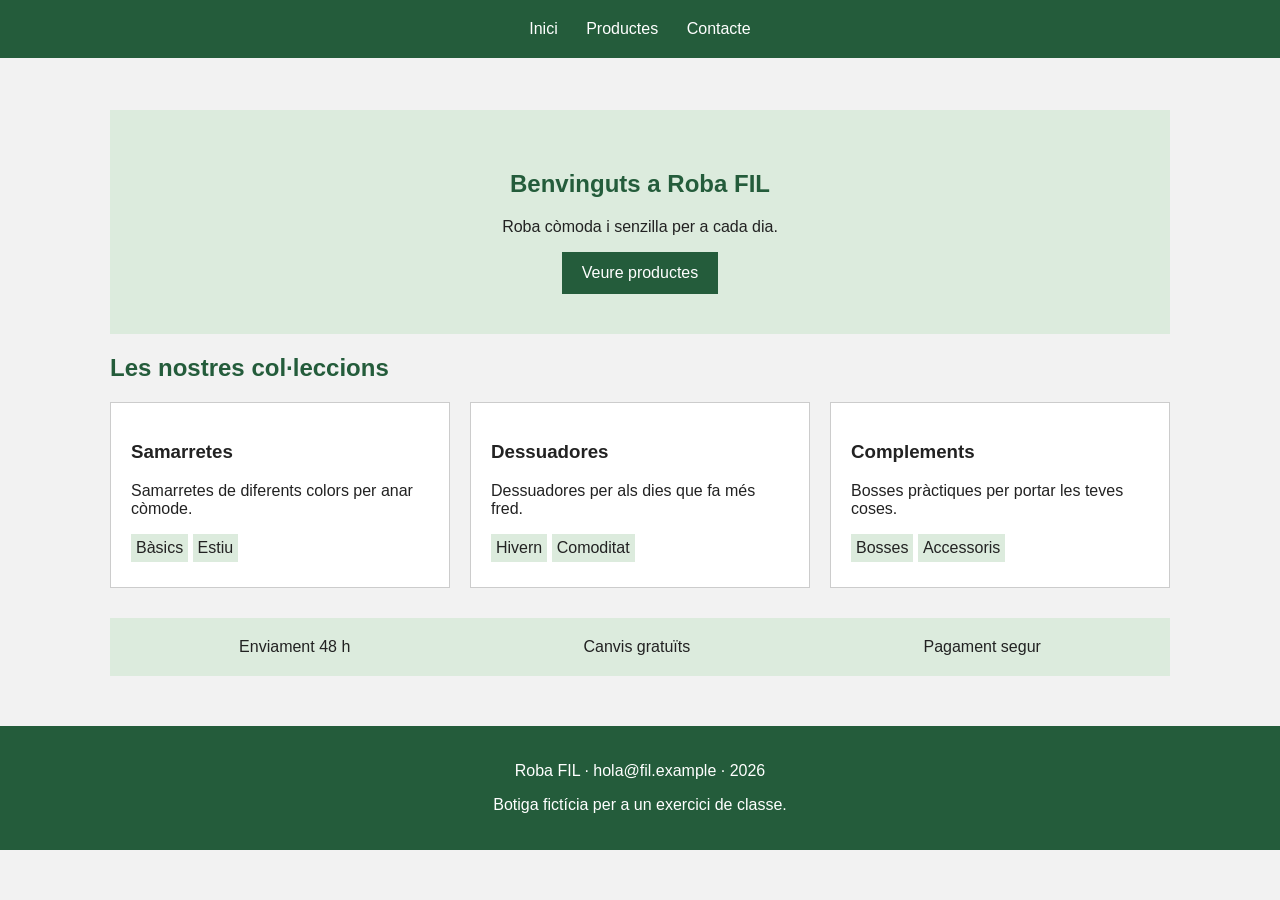
==== index.html @ 261aa721 "Crea la pagina inicial amb colleccions i beneficis" ====
<!DOCTYPE html>
<html lang="ca">
<head>
    <meta charset="UTF-8">
    <meta name="viewport" content="width=device-width, initial-scale=1.0">
    <title>Inici - Roba FIL</title>
    <link rel="stylesheet" href="global.css">
    <style>
        .hero {
            background-color: #dcebdd;
            padding: 40px 20px;
            text-align: center;
        }

        .coleccions {
            display: flex;
            flex-wrap: wrap;
            gap: 20px;
        }

        .carta {
            flex: 1 1 260px;
            background-color: white;
            border: 1px solid #ccc;
            padding: 20px;
        }

        .carta span {
            background-color: #dcebdd;
            padding: 5px;
            display: inline-block;
            margin-bottom: 5px;
        }

        /* Banda de beneficis amb Flex */
        .beneficis {
            display: flex;
            flex-wrap: wrap;
            justify-content: space-around;
            gap: 15px;
            background-color: #dcebdd;
            padding: 20px;
            margin-top: 30px;
        }
    </style>
</head>
<body>
    <nav>
        <a href="index.html">Inici</a>
        <a href="productes.html">Productes</a>
        <a href="contacte.html">Contacte</a>
    </nav>

    <main>
        <section class="hero">
            <h1>Benvinguts a Roba FIL</h1>
            <p>Roba còmoda i senzilla per a cada dia.</p>
            <form action="productes.html">
                <button type="submit">Veure productes</button>
            </form>
        </section>

        <h2>Les nostres col·leccions</h2>
        <section class="coleccions">
            <article class="carta">
                <h3>Samarretes</h3>
                <p>Samarretes de diferents colors per anar còmode.</p>
                <span>Bàsics</span>
                <span>Estiu</span>
            </article>
            <article class="carta">
                <h3>Dessuadores</h3>
                <p>Dessuadores per als dies que fa més fred.</p>
                <span>Hivern</span>
                <span>Comoditat</span>
            </article>
            <article class="carta">
                <h3>Complements</h3>
                <p>Bosses pràctiques per portar les teves coses.</p>
                <span>Bosses</span>
                <span>Accessoris</span>
            </article>
        </section>

        <div class="beneficis">
            <span>Enviament 48 h</span>
            <span>Canvis gratuïts</span>
            <span>Pagament segur</span>
        </div>
    </main>

    <footer>
        <p>Roba FIL · hola@fil.example · 2026</p>
        <p>Botiga fictícia per a un exercici de classe.</p>
    </footer>
</body>
</html>
---- global.css ----
/* Estils comuns de les tres pàgines */
body {
    margin: 0;
    font-family: Arial, sans-serif;
    background-color: #f2f2f2;
    color: #222;
}

* {
    box-sizing: border-box;
}

/* Menú fix a la part superior */
nav {
    position: fixed;
    top: 0;
    width: 100%;
    background-color: #245c3b;
    padding: 20px;
    text-align: center;
}

nav a {
    color: white;
    margin: 0 12px;
    text-decoration: none;
}

nav a:hover {
    text-decoration: underline;
}

/* Contenidor centrat */
main {
    max-width: 1100px;
    margin: 90px auto 30px;
    padding: 20px;
}

h1, h2 {
    color: #245c3b;
}

button {
    background-color: #245c3b;
    color: white;
    border: none;
    padding: 12px 20px;
    cursor: pointer;
    font-size: 16px;
}

button:hover {
    background-color: #183e28;
}

footer {
    background-color: #245c3b;
    color: white;
    text-align: center;
    padding: 20px;
}
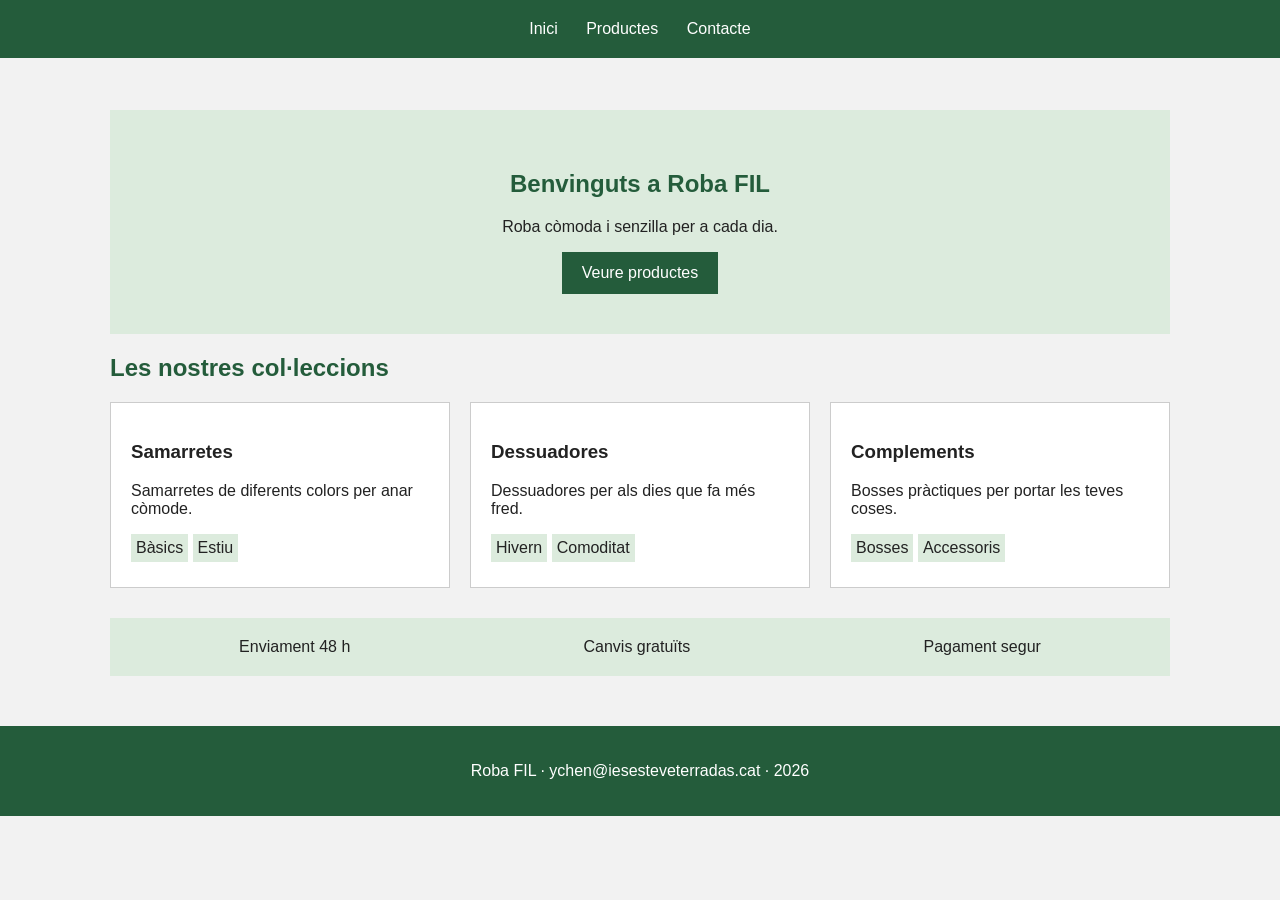
==== commit 509e7d37: "Canvia el correu i simplifica el peu de les tres pagines" ====
--- a/index.html
+++ b/index.html
@@ -90,8 +90,7 @@
     </main>
 
     <footer>
-        <p>Roba FIL · hola@fil.example · 2026</p>
-        <p>Botiga fictícia per a un exercici de classe.</p>
+        <p>Roba FIL · ychen@iesesteveterradas.cat · 2026</p>
     </footer>
 </body>
 </html>
